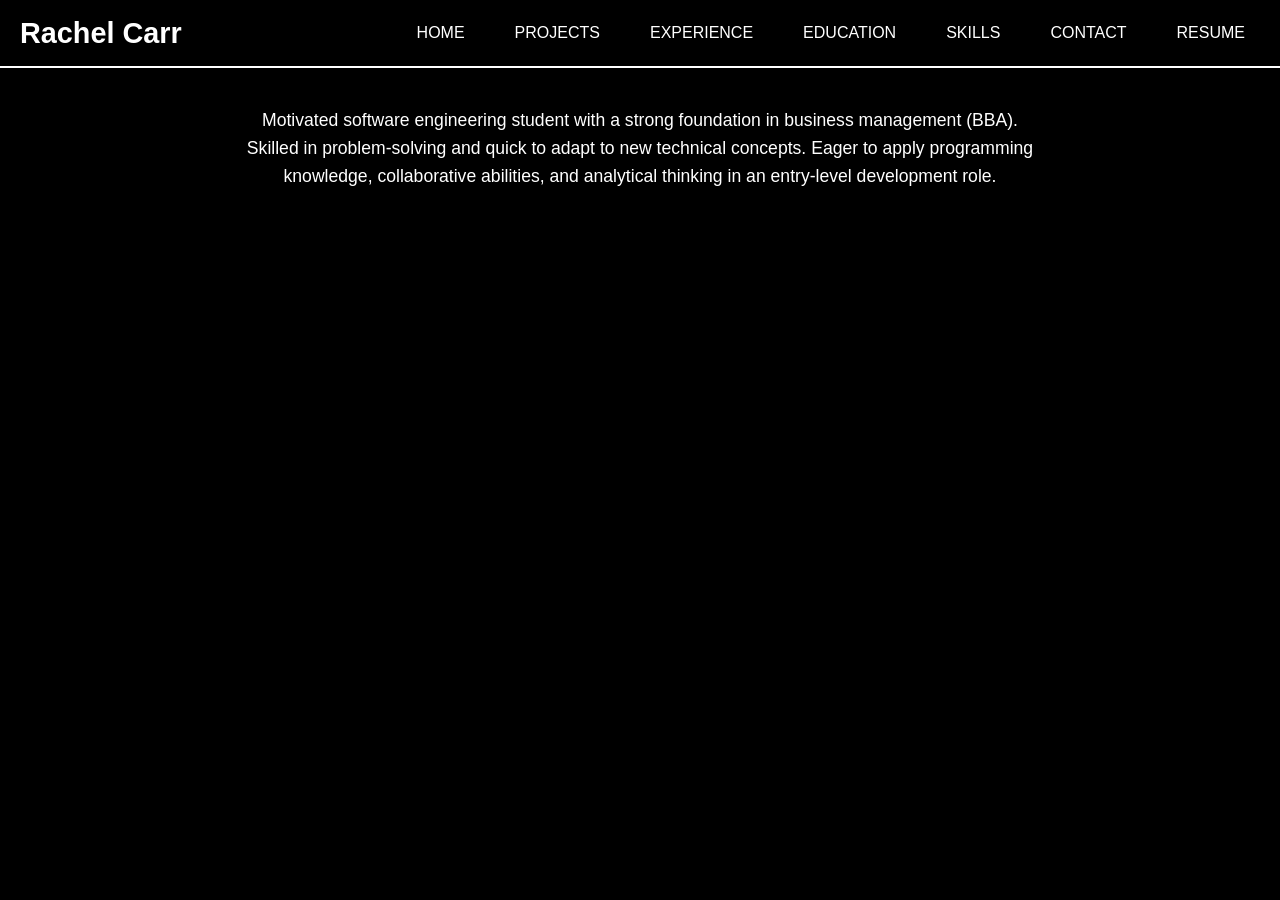
==== index.html @ a74076b0 "Initial files added." ====
<!DOCTYPE html>
<html lang="en">
<head>
  <meta charset="UTF-8" />
  <meta name="viewport" content="width=device-width, initial-scale=1.0"/>
  <title>Home Page</title>
  <link rel="stylesheet" href="styles.css" />
</head>
<body>
  <header>
    <nav class="primaryNav">
      <h2>Rachel Carr</h2>
      <div class="navLinks">
        <a href="index.html">Home</a>
        <a href="projects.html">Projects</a>
        <a href="experience.html">Experience</a>
        <a href="education.html">Education</a>
        <a href="skillsAndCerts.html">Skills</a>
        <a href="contact.html">Contact</a>
        <a href="SWE Resume (1).pdf" download>Resume</a>
      </div>
    </nav>
  </header>

  <section class="intro">
    <p>
      Motivated software engineering student with a strong foundation in business management (BBA). Skilled in problem-solving and quick to adapt to new technical concepts. Eager to apply programming knowledge, collaborative abilities, and analytical thinking in an entry-level development role.
    </p>
  </section>
</body>
</html>
---- styles.css ----
/* General Styling */
body {
    font-family: "Century Gothic", sans-serif;
    margin: 0;
    background-color: black;
    color: white;
    line-height: 1.6;
  }
  
  h1, h2, h3 {
    margin: 0;
  }
  
  a, button {
    text-transform: uppercase;
    color: white;
    text-decoration: none;
  }
  
  /* Navigation */
  .primaryNav {
    display: flex;
    justify-content: space-between;
    align-items: center;
    padding: 10px 20px;
    background-color: black;
    border-bottom: 2px solid white;
  }
  
  .primaryNav h2 {
    font-size: 1.8em;
  }
  
  .navLinks {
    display: flex;
    gap: 20px;
  }
  
  .navLinks a,
  .navLinks button {
    padding: 8px 15px;
    border-radius: 5px;
    background-color: black;
    transition: background-color 0.3s, font-weight 0.3s, border 0.3s;
    border: none;
  }
  
  .navLinks a:hover,
  .navLinks button:hover {
    background-color: #9d0208;
    font-weight: bold;
    border: 1px solid white;
  }
  
  /* Intro */
  .intro {
    padding: 20px;
    max-width: 800px;
    margin: auto;
    text-align: center;
    font-size: 1.1em;
  }
  
  /* Sections */
  section {
    padding: 20px;
    max-width: 900px;
    margin: auto;
  }
  
  ul {
    list-style: disc;
    padding-left: 20px;
  }
  
  .job {
    margin-bottom: 40px;
  }
  
  .jobTitle {
    font-size: 1.4em;
    margin-bottom: 5px;
  }
  
  .company {
    display: block;
    font-weight: bold;
    margin-bottom: 5px;
    color: white;
  }
  
  .date {
    font-style: italic;
    margin-bottom: 10px;
  }
  
  /* Certifications */
  .certGallery {
    display: grid;
    grid-template-columns: repeat(auto-fit, minmax(200px, 1fr));
    gap: 15px;
    max-width: 1000px;
    margin: 20px auto;
  }
  
  .certGallery img {
    width: 100%;
    height: auto;
    transition: transform 0.3s;
  }
  
  .certGallery img:hover {
    transform: scale(1.05);
  }

  /* Education Logos */
.wgu img,
.lamar img,
section.lamar img {
  max-width: 150px;
  height: auto;
  margin-top: 10px;
  display: block;
}

/* Cert Gallery Image Resize */
.certGallery img {
  width: 100%;
  max-width: 150px;
  height: auto;
  margin: auto;
  display: block;
  transition: transform 0.3s;
}
  
  /* Contact Form */
  .contact {
    text-align: center;
  }
  
  .contactForm {
    display: flex;
    flex-direction: column;
    gap: 15px;
    text-align: left;
  }
  
  .contactForm input,
  .contactForm textarea {
    padding: 10px;
    border-radius: 5px;
    border: none;
    font-family: inherit;
    font-size: 1em;
    background-color: #222;
    color: white;
  }
  
  .contactForm input:focus,
  .contactForm textarea:focus {
    outline: 2px solid #9d0208;
  }
  
  .contactForm button {
    align-self: flex-start;
    padding: 12px 24px;
    background: linear-gradient(to right, #9d0208, #b3001a);
    color: white;
    border: none;
    border-radius: 30px;
    text-transform: uppercase;
    font-weight: bold;
    font-size: 1em;
    cursor: pointer;
    box-shadow: 0 4px 10px rgba(0, 0, 0, 0.3);
    transition: background 0.3s, transform 0.2s;
  }
  
  .contactForm button:hover {
    background: linear-gradient(to right, #b3001a, #9d0208);
    transform: translateY(-2px);
  }
  
  /* Responsive */
  @media (max-width: 768px) {
    .primaryNav h2 {
      font-size: 1.5em;
    }
  
    .navLinks {
      flex-direction: column;
      gap: 10px;
    }
  
    .certGallery {
      grid-template-columns: 1fr;
    }
  }

  .projects {
    padding: 20px;
    max-width: 900px;
    margin: auto;
  }
  
  .project {
    background-color: #1a1a1a;
    padding: 20px;
    margin-bottom: 30px;
    border-radius: 10px;
    box-shadow: 0 0 10px rgba(255, 255, 255, 0.05);
  }
  
  .project h3 {
    margin-top: 0;
  }
  
  .project a {
    display: inline-block;
    margin-top: 10px;
    background-color: #9d0208;
    padding: 8px 15px;
    border-radius: 5px;
    font-weight: bold;
    transition: background-color 0.3s;
  }
  
  .project a:hover {
    background-color: #c5001a;
  }
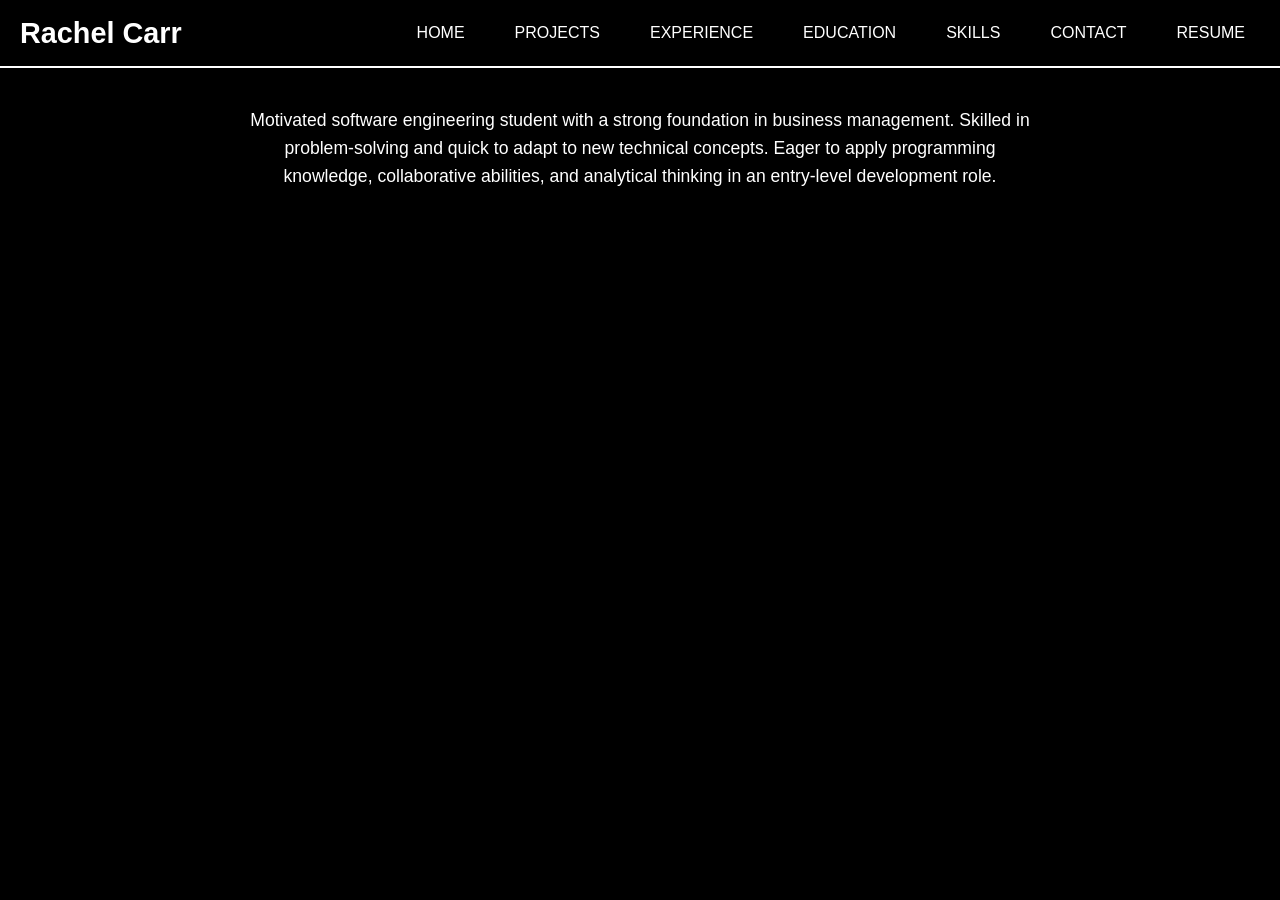
==== commit 1b95f1fd: "test" ====
--- a/index.html
+++ b/index.html
@@ -24,7 +24,7 @@
 
   <section class="intro">
     <p>
-      Motivated software engineering student with a strong foundation in business management (BBA). Skilled in problem-solving and quick to adapt to new technical concepts. Eager to apply programming knowledge, collaborative abilities, and analytical thinking in an entry-level development role.
+      Motivated software engineering student with a strong foundation in business management. Skilled in problem-solving and quick to adapt to new technical concepts. Eager to apply programming knowledge, collaborative abilities, and analytical thinking in an entry-level development role.
     </p>
   </section>
 </body>
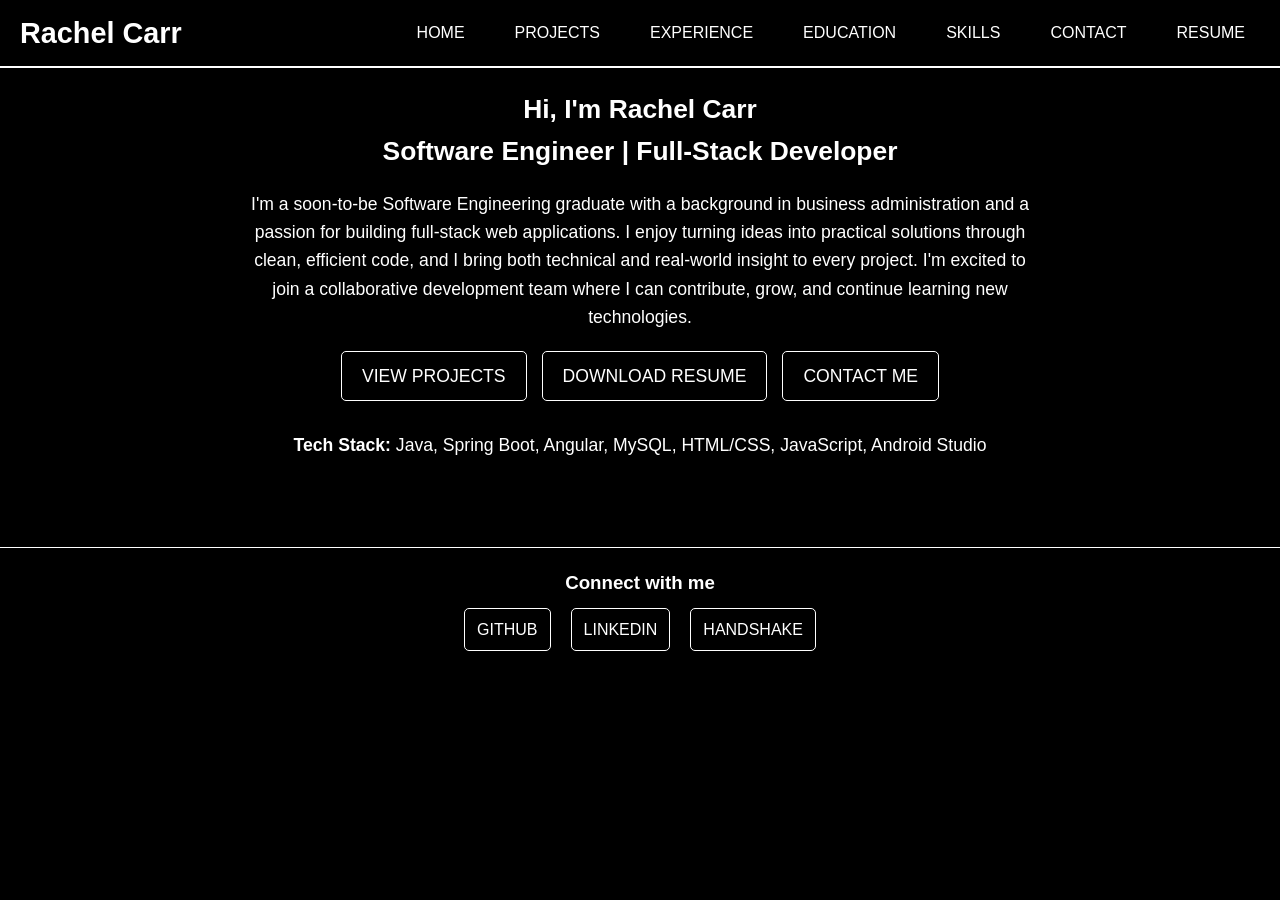
==== commit d97811fb: "Added intro and social links. Tweaked other text areas." ====
--- a/index.html
+++ b/index.html
@@ -23,9 +23,31 @@
   </header>
 
   <section class="intro">
+    <h1>Hi, I'm Rachel Carr</h1>
+    <h2>Software Engineer | Full-Stack Developer</h2>
     <p>
-      Motivated software engineering student with a strong foundation in business management. Skilled in problem-solving and quick to adapt to new technical concepts. Eager to apply programming knowledge, collaborative abilities, and analytical thinking in an entry-level development role.
-    </p>
+      I'm a soon-to-be Software Engineering graduate with a background in business administration and a passion for building full-stack web applications. I enjoy turning ideas into practical solutions through clean, efficient code, and I bring both technical and real-world insight to every project. I'm excited to join a collaborative development team where I can contribute, grow, and continue learning new technologies.
+    </p>        
+
+    <div class="cta">
+      <a href="projects.html" class="button">View Projects</a>
+      <a href="SWE Resume (1).pdf" class="button" download>Download Resume</a>
+      <a href="contact.html" class="button">Contact Me</a>
+    </div>
+
+    <div class="tech-stack">
+      <p><strong>Tech Stack:</strong> Java, Spring Boot, Angular, MySQL, HTML/CSS, JavaScript, Android Studio</p>
+    </div>
   </section>
+
+  <footer class="socials">
+    <h3>Connect with me</h3>
+    <div class="social-links">
+      <a href="https://github.com/rachelmcarr" target="_blank">GitHub</a>
+      <a href="https://www.linkedin.com/in/rachelmcarr" target="_blank">LinkedIn</a>
+      <a href="https://wgu.joinhandshake.com/profiles/h29daa" target="_blank">Handshake</a>
+    </div>
+  </footer>
+  
 </body>
 </html>
--- a/styles.css
+++ b/styles.css
@@ -47,7 +47,7 @@
   
   .navLinks a:hover,
   .navLinks button:hover {
-    background-color: #9d0208;
+    background-color: black;
     font-weight: bold;
     border: 1px solid white;
   }
@@ -164,12 +164,12 @@
   .contactForm button {
     align-self: flex-start;
     padding: 12px 24px;
-    background: linear-gradient(to right, #9d0208, #b3001a);
+    background: black;
     color: white;
     border: none;
     border-radius: 30px;
     text-transform: uppercase;
-    font-weight: bold;
+    border: 1px solid white;
     font-size: 1em;
     cursor: pointer;
     box-shadow: 0 4px 10px rgba(0, 0, 0, 0.3);
@@ -177,8 +177,9 @@
   }
   
   .contactForm button:hover {
-    background: linear-gradient(to right, #b3001a, #9d0208);
-    transform: translateY(-2px);
+    background-color: black;
+    font-weight: bold;
+    border: 1px solid white;
   }
   
   /* Responsive */
@@ -218,15 +219,77 @@
   .project a {
     display: inline-block;
     margin-top: 10px;
-    background-color: #9d0208;
+    background-color: black;
     padding: 8px 15px;
     border-radius: 5px;
-    font-weight: bold;
     transition: background-color 0.3s;
   }
   
   .project a:hover {
-    background-color: #c5001a;
+    background-color: black;
+    font-weight: bold;
+    border: 1px solid white;
+  }
+  
+  .cta {
+    margin-top: 20px;
+    display: flex;
+    gap: 15px;
+    flex-wrap: wrap;
+    justify-content: center;
+  }
+  
+  .button {
+    background-color: black;
+    border: 1px solid white;
+    padding: 10px 20px;
+    border-radius: 5px;
+    color: white;
+    text-transform: uppercase;
+    text-decoration: none;
+    transition: background-color 0.3s;
+  }
+  
+  .button:hover {
+    font-weight: bold;
+  }
+  
+  .tech-stack {
+    margin-top: 30px;
+    text-align: center;
+  }
+
+  footer.socials {
+    text-align: center;
+    margin-top: 50px;
+    padding: 20px;
+    border-top: 1px solid white;
+    background-color: black;
+  }
+  
+  footer.socials h3 {
+    margin-bottom: 10px;
+  }
+  
+  .social-links {
+    display: flex;
+    justify-content: center;
+    gap: 20px;
+    flex-wrap: wrap;
+  }
+  
+  .social-links a {
+    color: white;
+    text-transform: uppercase;
+    text-decoration: none;
+    padding: 8px 12px;
+    border: 1px solid white;
+    border-radius: 5px;
+    transition: background-color 0.3s;
+  }
+  
+  .social-links a:hover {
+    font-weight: bold;
   }
   
   
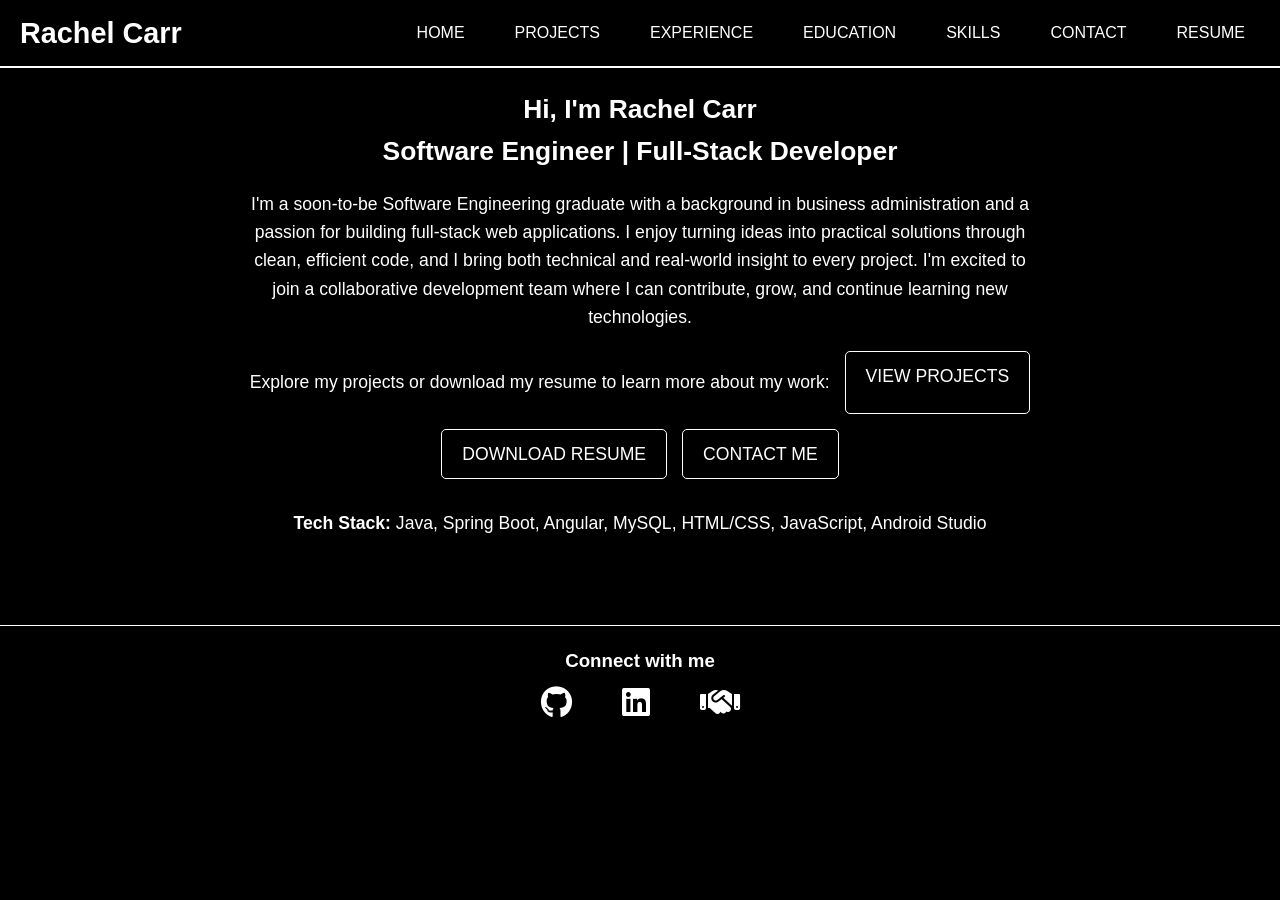
==== commit edba1fcc: "Added social logos" ====
--- a/index.html
+++ b/index.html
@@ -5,6 +5,7 @@
   <meta name="viewport" content="width=device-width, initial-scale=1.0"/>
   <title>Home Page</title>
   <link rel="stylesheet" href="styles.css" />
+  <link rel="stylesheet" href="https://cdnjs.cloudflare.com/ajax/libs/font-awesome/6.5.0/css/all.min.css" integrity="sha512-..." crossorigin="anonymous" referrerpolicy="no-referrer" />
 </head>
 <body>
   <header>
@@ -30,6 +31,7 @@
     </p>        
 
     <div class="cta">
+      <p>Explore my projects or download my resume to learn more about my work:</p>
       <a href="projects.html" class="button">View Projects</a>
       <a href="SWE Resume (1).pdf" class="button" download>Download Resume</a>
       <a href="contact.html" class="button">Contact Me</a>
@@ -43,11 +45,16 @@
   <footer class="socials">
     <h3>Connect with me</h3>
     <div class="social-links">
-      <a href="https://github.com/rachelmcarr" target="_blank">GitHub</a>
-      <a href="https://www.linkedin.com/in/rachelmcarr" target="_blank">LinkedIn</a>
-      <a href="https://wgu.joinhandshake.com/profiles/h29daa" target="_blank">Handshake</a>
+      <a href="https://github.com/rachelmcarr" target="_blank" title="GitHub">
+        <i class="fab fa-github fa-2x"></i>
+      </a>
+      <a href="https://www.linkedin.com/in/rachelmcarr" target="_blank" title="LinkedIn">
+        <i class="fab fa-linkedin fa-2x"></i>
+      </a>
+      <a href="https://wgu.joinhandshake.com/profiles/h29daa" target="_blank" title="Handshake">
+        <i class="fas fa-handshake fa-2x"></i> <!-- Not official, but works -->
+      </a>
     </div>
-  </footer>
-  
+  </footer>  
 </body>
 </html>
--- a/styles.css
+++ b/styles.css
@@ -280,16 +280,14 @@
   
   .social-links a {
     color: white;
-    text-transform: uppercase;
-    text-decoration: none;
-    padding: 8px 12px;
-    border: 1px solid white;
-    border-radius: 5px;
-    transition: background-color 0.3s;
+    margin: 0 15px;
+    transition: transform 0.3s, color 0.3s;
+    display: inline-block;
   }
   
   .social-links a:hover {
-    font-weight: bold;
-  }
+    transform: scale(1.2);
+  }
+  
   
   
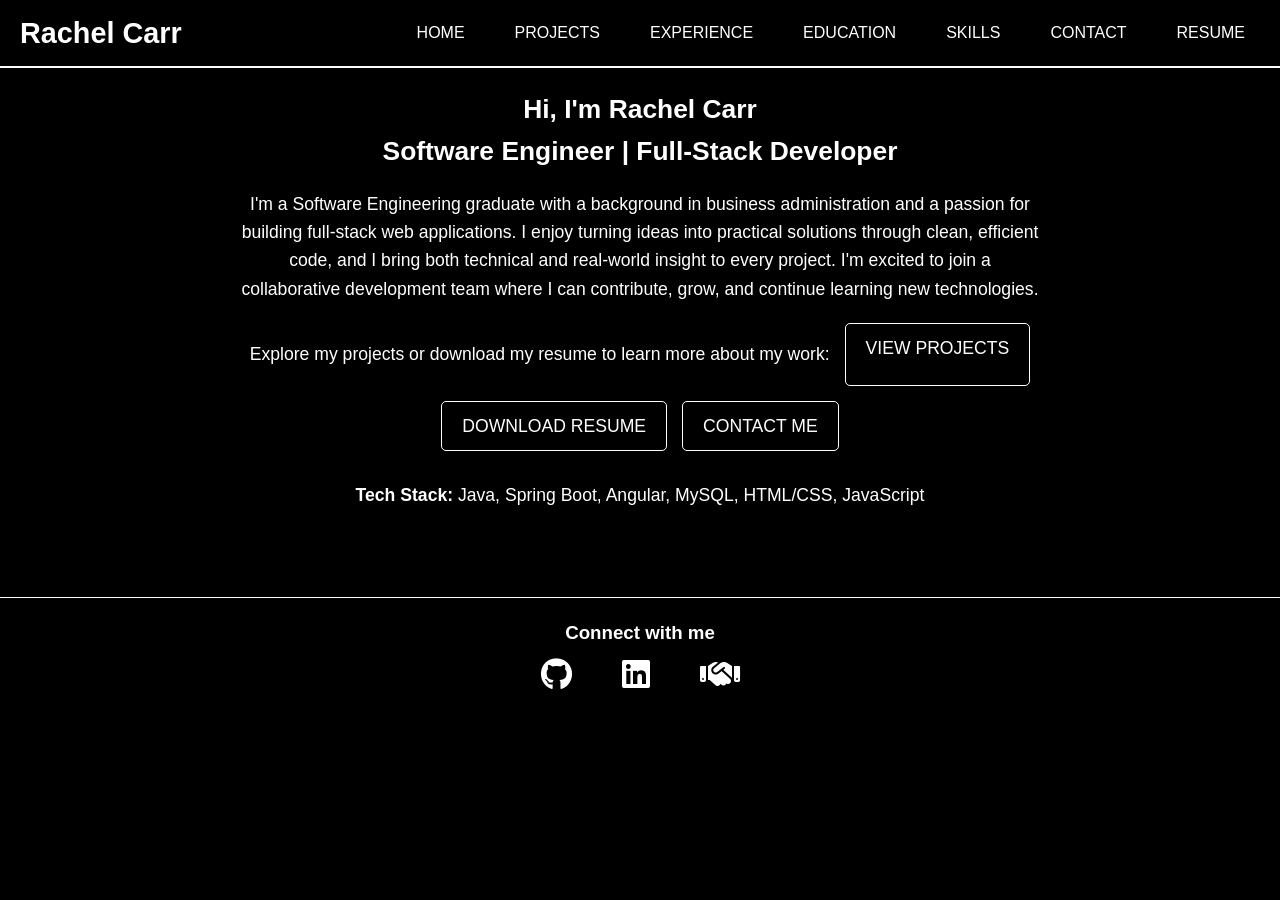
==== commit 6033ea8b: "Updated site." ====
--- a/index.html
+++ b/index.html
@@ -5,13 +5,20 @@
   <meta name="viewport" content="width=device-width, initial-scale=1.0"/>
   <title>Home Page</title>
   <link rel="stylesheet" href="styles.css" />
-  <link rel="stylesheet" href="https://cdnjs.cloudflare.com/ajax/libs/font-awesome/6.5.0/css/all.min.css" integrity="sha512-..." crossorigin="anonymous" referrerpolicy="no-referrer" />
+  <link rel="stylesheet" href="https://cdnjs.cloudflare.com/ajax/libs/font-awesome/6.5.0/css/all.min.css" crossorigin="anonymous" referrerpolicy="no-referrer" />
 </head>
 <body>
   <header>
     <nav class="primaryNav">
       <h2>Rachel Carr</h2>
-      <div class="navLinks">
+      
+      <!-- Hamburger Icon -->
+      <div class="hamburger" onclick="toggleMenu()">
+        <i class="fas fa-bars"></i>
+      </div>
+    
+      <!-- Navigation Links -->
+      <div class="navLinks" id="navLinks">
         <a href="index.html">Home</a>
         <a href="projects.html">Projects</a>
         <a href="experience.html">Experience</a>
@@ -21,13 +28,14 @@
         <a href="SWE Resume (1).pdf" download>Resume</a>
       </div>
     </nav>
+    
   </header>
 
   <section class="intro">
     <h1>Hi, I'm Rachel Carr</h1>
     <h2>Software Engineer | Full-Stack Developer</h2>
     <p>
-      I'm a soon-to-be Software Engineering graduate with a background in business administration and a passion for building full-stack web applications. I enjoy turning ideas into practical solutions through clean, efficient code, and I bring both technical and real-world insight to every project. I'm excited to join a collaborative development team where I can contribute, grow, and continue learning new technologies.
+      I'm a Software Engineering graduate with a background in business administration and a passion for building full-stack web applications. I enjoy turning ideas into practical solutions through clean, efficient code, and I bring both technical and real-world insight to every project. I'm excited to join a collaborative development team where I can contribute, grow, and continue learning new technologies.
     </p>        
 
     <div class="cta">
@@ -38,7 +46,7 @@
     </div>
 
     <div class="tech-stack">
-      <p><strong>Tech Stack:</strong> Java, Spring Boot, Angular, MySQL, HTML/CSS, JavaScript, Android Studio</p>
+      <p><strong>Tech Stack:</strong> Java, Spring Boot, Angular, MySQL, HTML/CSS, JavaScript</p>
     </div>
   </section>
 
@@ -56,5 +64,7 @@
       </a>
     </div>
   </footer>  
+  <script src="script.js"></script>
+
 </body>
 </html>
--- a/styles.css
+++ b/styles.css
@@ -1,119 +1,133 @@
 /* General Styling */
 body {
-    font-family: "Century Gothic", sans-serif;
-    margin: 0;
-    background-color: black;
-    color: white;
-    line-height: 1.6;
-  }
-  
-  h1, h2, h3 {
-    margin: 0;
-  }
-  
-  a, button {
-    text-transform: uppercase;
-    color: white;
-    text-decoration: none;
-  }
-  
-  /* Navigation */
-  .primaryNav {
-    display: flex;
-    justify-content: space-between;
-    align-items: center;
-    padding: 10px 20px;
-    background-color: black;
-    border-bottom: 2px solid white;
-  }
-  
-  .primaryNav h2 {
-    font-size: 1.8em;
-  }
-  
-  .navLinks {
-    display: flex;
-    gap: 20px;
-  }
-  
-  .navLinks a,
-  .navLinks button {
-    padding: 8px 15px;
-    border-radius: 5px;
-    background-color: black;
-    transition: background-color 0.3s, font-weight 0.3s, border 0.3s;
-    border: none;
-  }
-  
-  .navLinks a:hover,
-  .navLinks button:hover {
-    background-color: black;
-    font-weight: bold;
-    border: 1px solid white;
-  }
-  
-  /* Intro */
-  .intro {
-    padding: 20px;
-    max-width: 800px;
-    margin: auto;
-    text-align: center;
-    font-size: 1.1em;
-  }
-  
-  /* Sections */
-  section {
-    padding: 20px;
-    max-width: 900px;
-    margin: auto;
-  }
-  
-  ul {
-    list-style: disc;
-    padding-left: 20px;
-  }
-  
-  .job {
-    margin-bottom: 40px;
-  }
-  
-  .jobTitle {
-    font-size: 1.4em;
-    margin-bottom: 5px;
-  }
-  
-  .company {
-    display: block;
-    font-weight: bold;
-    margin-bottom: 5px;
-    color: white;
-  }
-  
-  .date {
-    font-style: italic;
-    margin-bottom: 10px;
-  }
-  
-  /* Certifications */
-  .certGallery {
-    display: grid;
-    grid-template-columns: repeat(auto-fit, minmax(200px, 1fr));
-    gap: 15px;
-    max-width: 1000px;
-    margin: 20px auto;
-  }
-  
-  .certGallery img {
-    width: 100%;
-    height: auto;
-    transition: transform 0.3s;
-  }
-  
-  .certGallery img:hover {
-    transform: scale(1.05);
-  }
-
-  /* Education Logos */
+  font-family: "Century Gothic", sans-serif;
+  margin: 0;
+  background-color: black;
+  color: white;
+  line-height: 1.6;
+}
+
+h1, h2, h3 {
+  margin: 0;
+}
+
+a, button {
+  text-transform: uppercase;
+  color: white;
+  text-decoration: none;
+}
+
+/* Navigation */
+.primaryNav {
+  display: flex;
+  justify-content: space-between;
+  align-items: center;
+  padding: 10px 20px;
+  background-color: black;
+  border-bottom: 2px solid white;
+  flex-wrap: wrap;
+  position: relative;
+}
+
+.primaryNav h2 {
+  font-size: 1.8em;
+}
+
+.navLinks {
+  display: flex;
+  gap: 20px;
+}
+
+.navLinks a,
+.navLinks button {
+  padding: 8px 15px;
+  border-radius: 5px;
+  background-color: black;
+  transition: background-color 0.3s, font-weight 0.3s, border 0.3s;
+  border: none;
+}
+
+.navLinks a:hover,
+.navLinks button:hover {
+  background-color: black;
+  font-weight: bold;
+  border: 1px solid white;
+}
+
+/* Hamburger Styles */
+.hamburger {
+  display: none;
+  cursor: pointer;
+  font-size: 1.8em;
+  color: white;
+  margin-left: auto;
+}
+
+/* Intro */
+.intro {
+  padding: 20px;
+  max-width: 800px;
+  margin: auto;
+  text-align: center;
+  font-size: 1.1em;
+}
+
+/* Sections */
+section {
+  padding: 20px;
+  max-width: 900px;
+  margin: auto;
+}
+
+ul {
+  list-style: disc;
+  padding-left: 20px;
+}
+
+.job {
+  margin-bottom: 40px;
+}
+
+.jobTitle {
+  font-size: 1.4em;
+  margin-bottom: 5px;
+}
+
+.company {
+  display: block;
+  font-weight: bold;
+  margin-bottom: 5px;
+  color: white;
+}
+
+.date {
+  font-style: italic;
+  margin-bottom: 10px;
+}
+
+/* Certifications */
+.certGallery {
+  display: grid;
+  grid-template-columns: repeat(auto-fit, minmax(200px, 1fr));
+  gap: 15px;
+  max-width: 1000px;
+  margin: 20px auto;
+}
+
+.certGallery img {
+  width: 100%;
+  max-width: 150px;
+  height: auto;
+  margin: auto;
+  display: block;
+  transition: transform 0.3s;
+}
+
+.certGallery img:hover {
+  transform: scale(1.05);
+}
+
+/* Education Logos */
 .wgu img,
 .lamar img,
 section.lamar img {
@@ -123,171 +137,188 @@
   display: block;
 }
 
-/* Cert Gallery Image Resize */
-.certGallery img {
-  width: 100%;
-  max-width: 150px;
-  height: auto;
+/* Contact Form */
+.contact {
+  text-align: center;
+}
+
+.contactForm {
+  display: flex;
+  flex-direction: column;
+  gap: 15px;
+  text-align: left;
+}
+
+.contactForm input,
+.contactForm textarea {
+  padding: 10px;
+  border-radius: 5px;
+  border: none;
+  font-family: inherit;
+  font-size: 1em;
+  background-color: #222;
+  color: white;
+}
+
+.contactForm input:focus,
+.contactForm textarea:focus {
+  outline: 2px solid #9d0208;
+}
+
+.contactForm button {
+  align-self: flex-start;
+  padding: 12px 24px;
+  background: black;
+  color: white;
+  border: 1px solid white;
+  border-radius: 5px;
+  text-transform: uppercase;
+  font-size: 1em;
+  cursor: pointer;
+  box-shadow: 0 4px 10px rgba(0, 0, 0, 0.3);
+  transition: background 0.3s, transform 0.2s;
+}
+
+.contactForm button:hover {
+  font-weight: bold;
+}
+
+/* Footer */
+footer.socials {
+  text-align: center;
+  margin-top: 50px;
+  padding: 20px;
+  border-top: 1px solid white;
+  background-color: black;
+}
+
+footer.socials h3 {
+  margin-bottom: 10px;
+}
+
+.social-links {
+  display: flex;
+  justify-content: center;
+  gap: 20px;
+  flex-wrap: wrap;
+}
+
+.social-links a {
+  color: white;
+  margin: 0 15px;
+  transition: transform 0.3s, color 0.3s;
+  display: inline-block;
+}
+
+.social-links a:hover {
+  transform: scale(1.2);
+  color: #9d0208;
+}
+
+.honors {
+  font-style: italic;
+  color: #ccc;
+}
+
+.projects {
+  padding: 20px;
+  max-width: 900px;
   margin: auto;
-  display: block;
-  transition: transform 0.3s;
-}
-  
-  /* Contact Form */
-  .contact {
-    text-align: center;
-  }
-  
-  .contactForm {
+}
+
+.project {
+  background-color: #1a1a1a;
+  padding: 20px;
+  margin-bottom: 30px;
+  border-radius: 10px;
+  box-shadow: 0 0 10px rgba(255, 255, 255, 0.05);
+}
+
+.project h3 {
+  margin-top: 0;
+}
+
+.project a {
+  display: inline-block;
+  margin-top: 10px;
+  background-color: black;
+  padding: 8px 15px;
+  border-radius: 5px;
+  border: 1px solid white;
+  transition: background-color 0.3s;
+}
+
+.project a:hover {
+  font-weight: bold;
+}
+
+.cta {
+  margin-top: 20px;
+  display: flex;
+  gap: 15px;
+  flex-wrap: wrap;
+  justify-content: center;
+}
+
+.button {
+  background-color: black;
+  border: 1px solid white;
+  padding: 10px 20px;
+  border-radius: 5px;
+  color: white;
+  text-transform: uppercase;
+  text-decoration: none;
+  transition: background-color 0.3s;
+}
+
+.button:hover {
+  font-weight: bold;
+}
+
+.tech-stack {
+  margin-top: 30px;
+  text-align: center;
+}
+
+/* Responsive Navigation */
+@media (max-width: 768px) {
+  .primaryNav {
+    flex-direction: row;
+    align-items: center;
+  }
+
+  .primaryNav h2 {
+    font-size: 1.5em;
+  }
+
+  .hamburger {
+    display: block;
+    margin-left: auto;
+  }
+
+  .navLinks {
+    display: none;
+    flex-direction: column;
+    width: 100%;
+    gap: 10px;
+    margin-top: 10px;
+  }
+
+  .navLinks.open {
     display: flex;
-    flex-direction: column;
-    gap: 15px;
+  }
+
+  .navLinks a,
+  .navLinks button {
+    width: 100%;
     text-align: left;
-  }
-  
-  .contactForm input,
-  .contactForm textarea {
-    padding: 10px;
-    border-radius: 5px;
-    border: none;
-    font-family: inherit;
-    font-size: 1em;
-    background-color: #222;
-    color: white;
-  }
-  
-  .contactForm input:focus,
-  .contactForm textarea:focus {
-    outline: 2px solid #9d0208;
-  }
-  
-  .contactForm button {
-    align-self: flex-start;
-    padding: 12px 24px;
-    background: black;
-    color: white;
-    border: none;
-    border-radius: 30px;
-    text-transform: uppercase;
-    border: 1px solid white;
-    font-size: 1em;
-    cursor: pointer;
-    box-shadow: 0 4px 10px rgba(0, 0, 0, 0.3);
-    transition: background 0.3s, transform 0.2s;
-  }
-  
-  .contactForm button:hover {
-    background-color: black;
-    font-weight: bold;
-    border: 1px solid white;
-  }
-  
-  /* Responsive */
-  @media (max-width: 768px) {
-    .primaryNav h2 {
-      font-size: 1.5em;
-    }
-  
-    .navLinks {
-      flex-direction: column;
-      gap: 10px;
-    }
-  
-    .certGallery {
-      grid-template-columns: 1fr;
-    }
-  }
-
-  .projects {
-    padding: 20px;
-    max-width: 900px;
-    margin: auto;
-  }
-  
-  .project {
-    background-color: #1a1a1a;
-    padding: 20px;
-    margin-bottom: 30px;
-    border-radius: 10px;
-    box-shadow: 0 0 10px rgba(255, 255, 255, 0.05);
-  }
-  
-  .project h3 {
-    margin-top: 0;
-  }
-  
-  .project a {
-    display: inline-block;
-    margin-top: 10px;
-    background-color: black;
-    padding: 8px 15px;
-    border-radius: 5px;
-    transition: background-color 0.3s;
-  }
-  
-  .project a:hover {
-    background-color: black;
-    font-weight: bold;
-    border: 1px solid white;
-  }
-  
-  .cta {
-    margin-top: 20px;
-    display: flex;
-    gap: 15px;
-    flex-wrap: wrap;
-    justify-content: center;
-  }
-  
-  .button {
-    background-color: black;
-    border: 1px solid white;
     padding: 10px 20px;
-    border-radius: 5px;
-    color: white;
-    text-transform: uppercase;
-    text-decoration: none;
-    transition: background-color 0.3s;
-  }
-  
-  .button:hover {
-    font-weight: bold;
-  }
-  
-  .tech-stack {
-    margin-top: 30px;
-    text-align: center;
-  }
-
-  footer.socials {
-    text-align: center;
-    margin-top: 50px;
-    padding: 20px;
-    border-top: 1px solid white;
-    background-color: black;
-  }
-  
-  footer.socials h3 {
-    margin-bottom: 10px;
-  }
-  
-  .social-links {
-    display: flex;
-    justify-content: center;
-    gap: 20px;
-    flex-wrap: wrap;
-  }
-  
-  .social-links a {
-    color: white;
-    margin: 0 15px;
-    transition: transform 0.3s, color 0.3s;
-    display: inline-block;
-  }
-  
-  .social-links a:hover {
-    transform: scale(1.2);
-  }
-  
-  
-  +    box-sizing: border-box;
+  }
+}
+
+@media (min-width: 769px) {
+  .hamburger {
+    display: none !important;
+  }
+}
